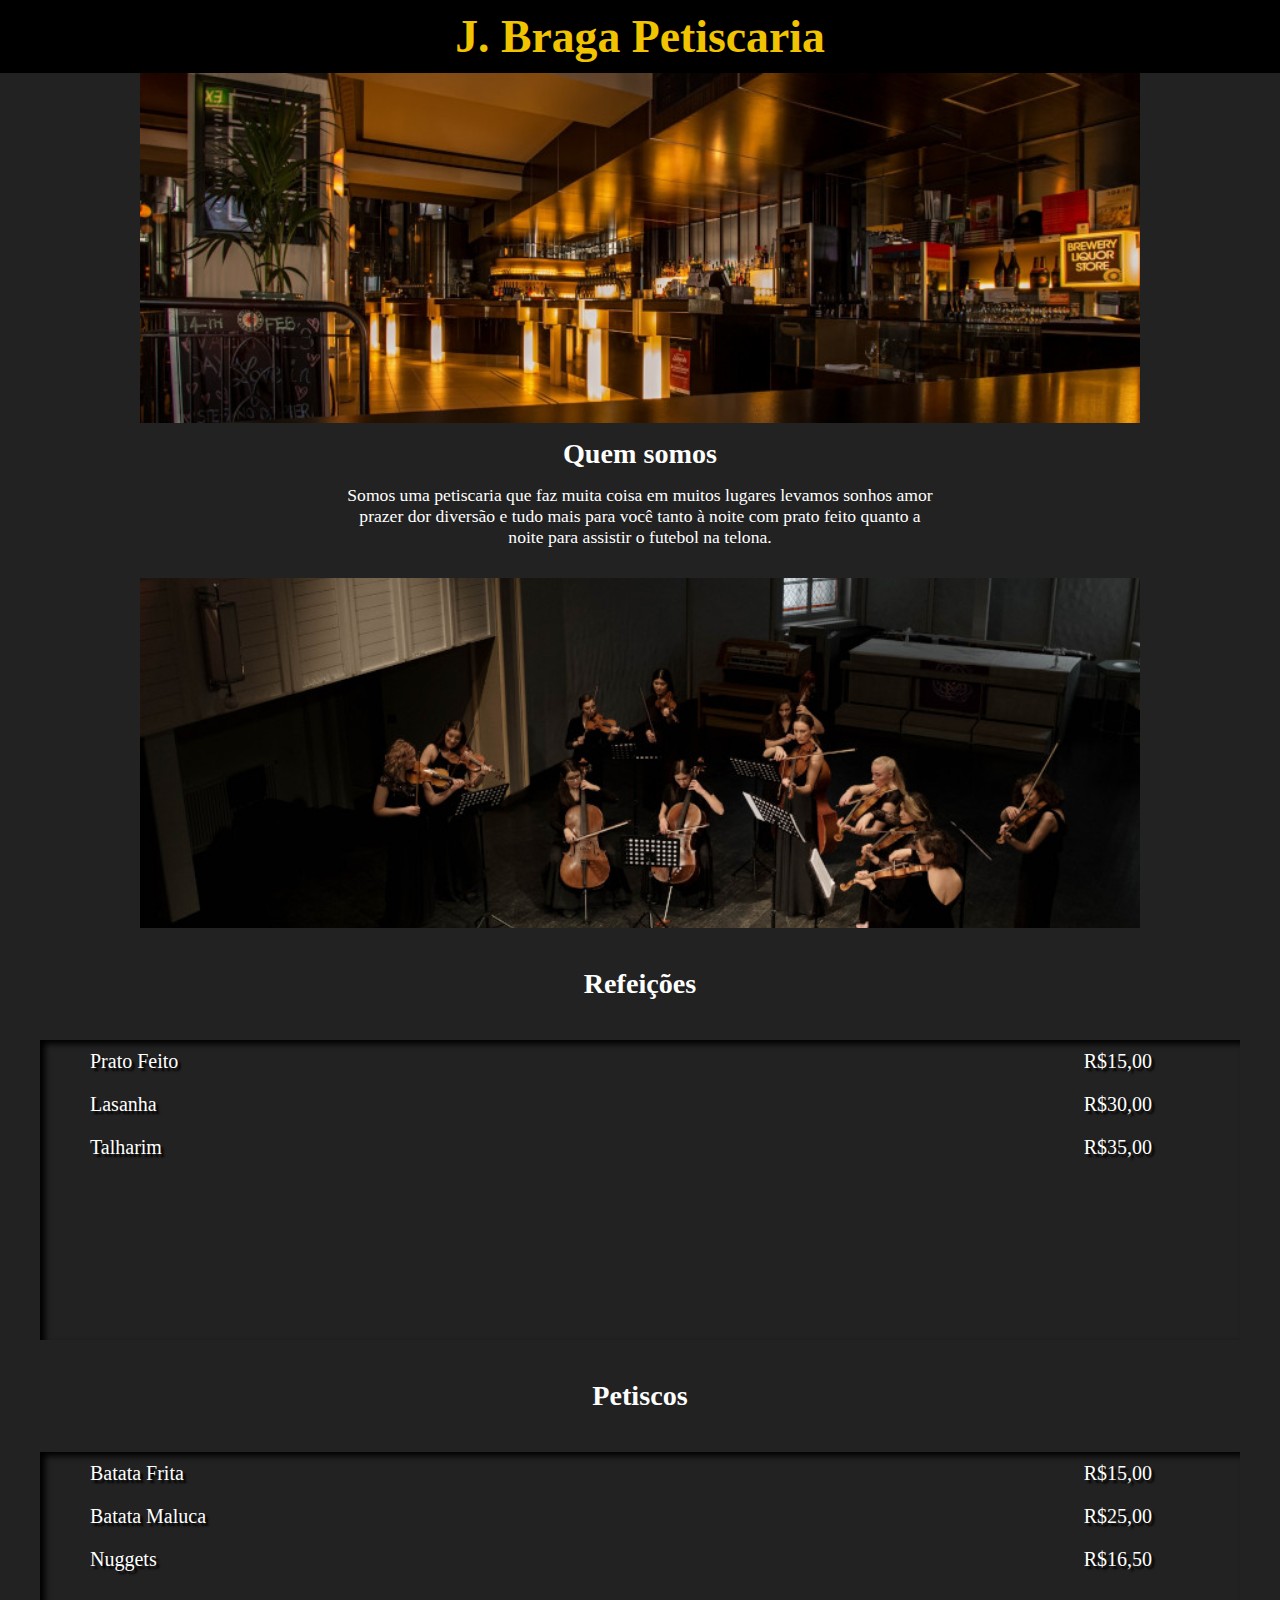
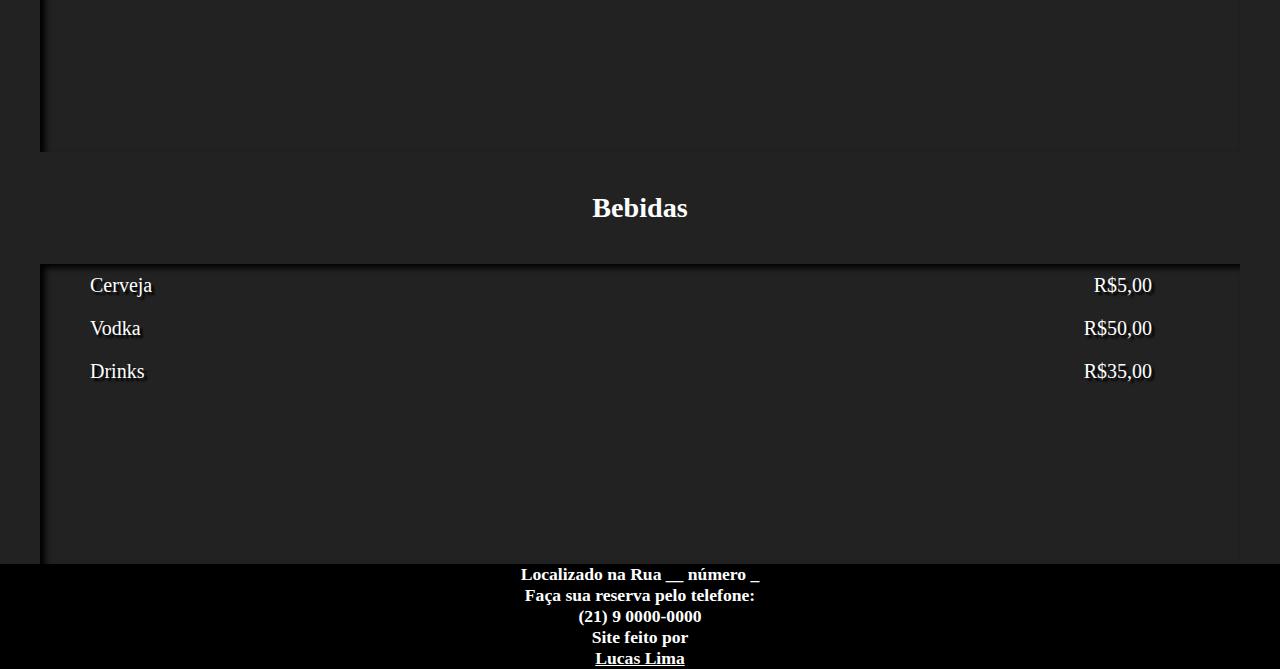
==== index.html @ 10c14f55 "transferencia" ====
<!DOCTYPE html>
<html lang="pt-br">
<head>
    <meta charset="UTF-8">
    <meta http-equiv="X-UA-Compatible" content="IE=edge">
    <meta name="viewport" content="width=device-width, initial-scale=1.0">
    <link rel="stylesheet" href="style.css">
    <link rel="shortcut icon" href="favicon.ico" type="image/x-icon">
    <title>backimage</title>
</head>
<body>
    <header>
        <h1>J. Braga Petiscaria</h1>
    </header>
    <div class="apresentacao" id="restaurante"></div>  
    <section id="quemsomos"> 
    <h2>Quem somos</h2>
    <p>Somos uma petiscaria que faz muita coisa em muitos lugares levamos sonhos amor prazer dor diversão e tudo mais para você tanto à noite com prato feito quanto a noite para assistir o futebol na telona.</p>
    </section>
    <div class="apresentacao" id="musica"> </div> 
    <h3>Refeições</h3>
    <div class="cardapio" id="refeicao">    
        <ul>
            <li>Prato Feito <span> R$15,00 </span>
            </li>
            <li>Lasanha <span>R$30,00</span></li>
            <li>Talharim <span>R$35,00</span></li>
            </ul>
            
    </div>
    <h3>Petiscos</h3>
    <div class="cardapio" id="petiscos">
        <ul>
            <li>Batata Frita <span>R$15,00</span></li>
            <li>Batata Maluca <span>R$25,00</span></li>
            <li>Nuggets <span>R$16,50
            </span></li>
        </ul>
    </div>
    
    <h3>Bebidas</h3>
    <div class="cardapio" id="drinks">
        <ul>
            <li>Cerveja <span>R$5,00</span></li>
            <li>Vodka <span>R$50,00</span></li>
            <li>Drinks <span> R$35,00</span></li>
        </ul>
    </div>
    <footer>
        <p>Localizado na Rua __ número _ <br> Faça sua reserva pelo telefone: <br> (21) 9 0000-0000 <br> Site feito por </p>
        <a href="https://github.com/LucasLimaDM" target="_blank" rel="external">Lucas Lima </a>    
    </footer>
</body>
</html>
---- style.css ----
*{
    margin:0px;
    padding:0px;
    text-align: center;  
}
header{
    background-color: black;
    padding: 10px;
    font-size: 1.3em;
    color: #f0c400;    
}
body{
     background-color: #222222;
     font: normal 1.1em Cambria,Cochin, serif;
     color: #ffffff;
}
h2{
    font-size: 1.6em;
    padding: 15px;
}
h3{
    padding: 40px;
    font-size: 1.6em;
}
a{
    color: #ffffff;   
}
li{
    text-align: left;
    font-size: 20px;
    padding: 10px;
    margin-left: 40px;
    list-style: none;
}
span{
    position:absolute;
    right: 10%;
}
.apresentacao{
    height:350px;
    background-size: cover;
    max-width: 1000px;
    margin: auto;
    background-position: center center;
}
.cardapio{
    height:300px;
    background-size:cover; 
    background-position: center center; 
    background-attachment: fixed;
    max-width: 1200px; 
    margin: auto;
    box-shadow: inset 5px 4px 6px black;
    text-shadow: 3px 3px 2px black;
}
#quemsomos{    
    padding-bottom: 30px;
    max-width: 600px;
    margin: auto;
}
#restaurante{
    background-image: url(archives/ristorant.jpg);
}
#musica{
    background-image: url(archives/musica.jpg);
}
#refeicao{
    background-image: url(archives/comida.jpg);
}
#refeicao{
    background-image: url(archives/comida.jpg);
}
#petiscos{
    background-image: url(archives/petiscos.jpg);
}
#drinks{
    background-image: url(archives/drink.jpg);
}
footer{
    background-color: black;
    font-weight: bold;
}
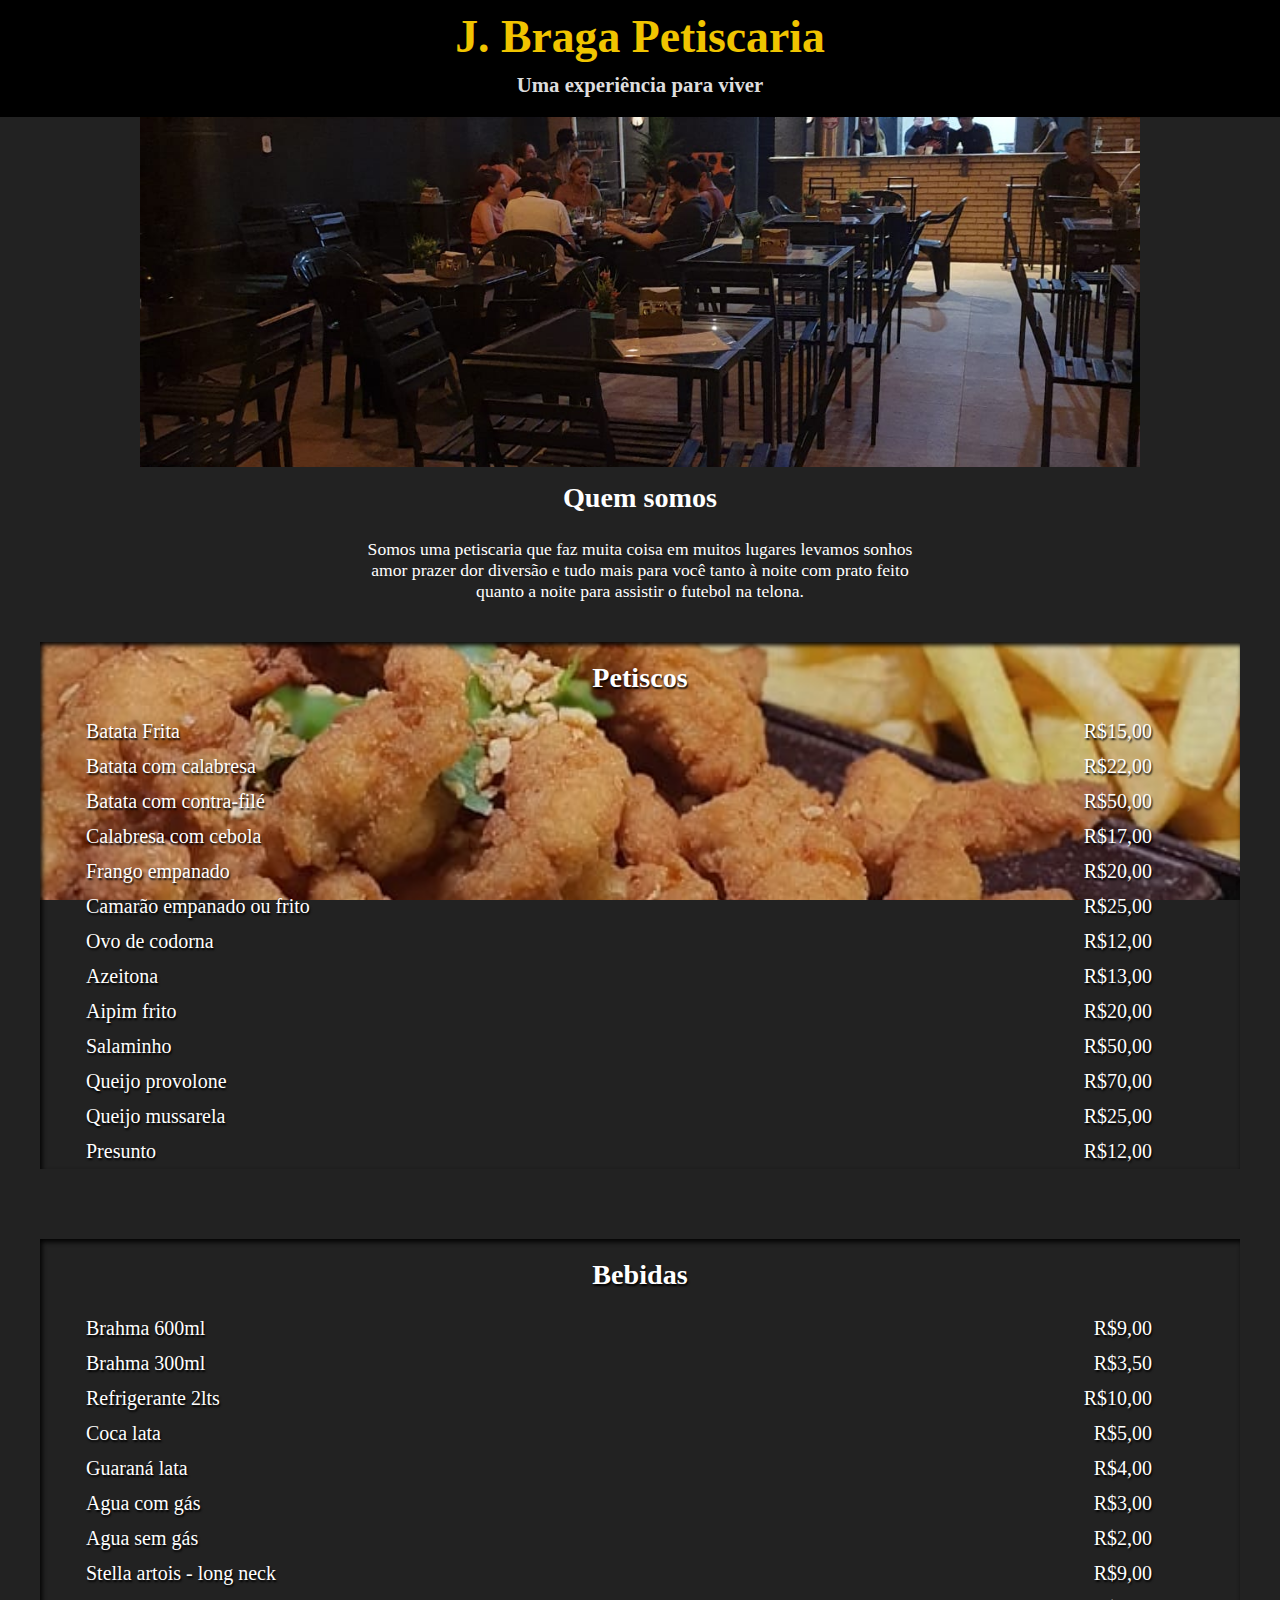
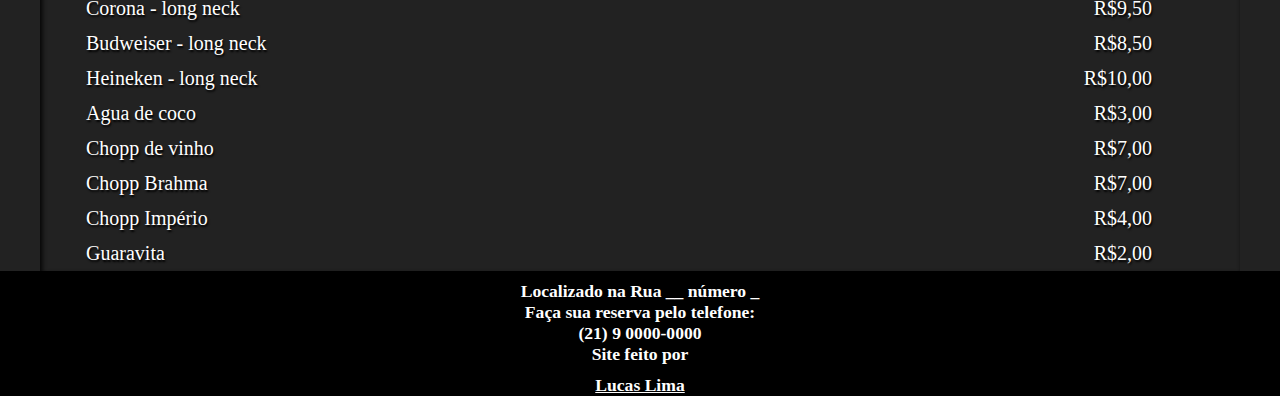
==== commit 5cb47fee: "atualização com cardapio atual" ====
--- a/index.html
+++ b/index.html
@@ -6,44 +6,59 @@
     <meta name="viewport" content="width=device-width, initial-scale=1.0">
     <link rel="stylesheet" href="style.css">
     <link rel="shortcut icon" href="favicon.ico" type="image/x-icon">
-    <title>backimage</title>
+    <title>J. Braga Petiscaria</title>
 </head>
 <body>
     <header>
         <h1>J. Braga Petiscaria</h1>
+        <p>Uma experiência para viver</p>
     </header>
     <div class="apresentacao" id="restaurante"></div>  
     <section id="quemsomos"> 
     <h2>Quem somos</h2>
     <p>Somos uma petiscaria que faz muita coisa em muitos lugares levamos sonhos amor prazer dor diversão e tudo mais para você tanto à noite com prato feito quanto a noite para assistir o futebol na telona.</p>
     </section>
-    <div class="apresentacao" id="musica"> </div> 
-    <h3>Refeições</h3>
-    <div class="cardapio" id="refeicao">    
-        <ul>
-            <li>Prato Feito <span> R$15,00 </span>
-            </li>
-            <li>Lasanha <span>R$30,00</span></li>
-            <li>Talharim <span>R$35,00</span></li>
-            </ul>
-            
-    </div>
-    <h3>Petiscos</h3>
+    
+    
     <div class="cardapio" id="petiscos">
+        <h3>Petiscos</h3>
         <ul>
             <li>Batata Frita <span>R$15,00</span></li>
-            <li>Batata Maluca <span>R$25,00</span></li>
-            <li>Nuggets <span>R$16,50
-            </span></li>
+            <li>Batata com calabresa <span>R$22,00</span></li>
+            <li>Batata com contra-filé<span>R$50,00</span></li>
+            <li>Calabresa com cebola<span>R$17,00</span></li>
+            <li>Frango empanado<span>R$20,00</span></li>
+            <li>Camarão empanado ou frito<span>R$25,00</span></li>
+            <li>Ovo de codorna<span>R$12,00</span></li>
+            <li>Azeitona<span>R$13,00</span></li>
+            <li>Aipim frito<span>R$20,00</span></li>
+            <li>Salaminho<span>R$50,00</span></li>
+            <li>Queijo provolone<span>R$70,00</span></li>
+            <li>Queijo mussarela<span>R$25,00</span></li>
+            <li>Presunto<span>R$12,00</span></li>
         </ul>
     </div>
     
-    <h3>Bebidas</h3>
+    
     <div class="cardapio" id="drinks">
+        <h3>Bebidas</h3>
         <ul>
-            <li>Cerveja <span>R$5,00</span></li>
-            <li>Vodka <span>R$50,00</span></li>
-            <li>Drinks <span> R$35,00</span></li>
+            <li>Brahma 600ml<span>R$9,00</span></li>
+            <li>Brahma 300ml<span>R$3,50</span></li>
+            <li>Refrigerante 2lts<span> R$10,00</span></li>
+            <li>Coca lata<span>R$5,00</span></li>
+            <li>Guaraná lata<span>R$4,00</span></li>
+            <li>Agua com gás<span>R$3,00</span></li>
+            <li>Agua sem gás<span>R$2,00</span></li>
+            <li>Stella artois - long neck<span>R$9,00</span></li>
+            <li>Corona - long neck<span>R$9,50</span></li>
+            <li>Budweiser - long neck<span>R$8,50</span></li>
+            <li>Heineken - long neck<span>R$10,00</span></li>
+            <li>Agua de coco<span>R$3,00</span></li>
+            <li>Chopp de vinho<span>R$7,00</span></li>
+            <li>Chopp Brahma<span>R$7,00</span></li>
+            <li>Chopp Império<span>R$4,00</span></li>
+            <li>Guaravita<span>R$2,00</span></li>
         </ul>
     </div>
     <footer>
--- a/style.css
+++ b/style.css
@@ -7,7 +7,12 @@
     background-color: black;
     padding: 10px;
     font-size: 1.3em;
-    color: #f0c400;    
+    color: #f0c400;
+}
+header>p{
+    color: #dddddd;
+    font-weight: bolder;
+    font-size: 1.3rem;
 }
 body{
      background-color: #222222;
@@ -19,8 +24,11 @@
     padding: 15px;
 }
 h3{
-    padding: 40px;
+    padding: 20px;
     font-size: 1.6em;
+}
+p{
+    padding: 10px;
 }
 a{
     color: #ffffff;   
@@ -28,7 +36,7 @@
 li{
     text-align: left;
     font-size: 20px;
-    padding: 10px;
+    padding: 6px;
     margin-left: 40px;
     list-style: none;
 }
@@ -44,37 +52,30 @@
     background-position: center center;
 }
 .cardapio{
-    height:300px;
     background-size:cover; 
     background-position: center center; 
     background-attachment: fixed;
     max-width: 1200px; 
     margin: auto;
-    box-shadow: inset 5px 4px 6px black;
-    text-shadow: 3px 3px 2px black;
+    box-shadow: inset 2px 3px 5px #030303;
+    text-shadow: 1px 2px 2px black;
 }
 #quemsomos{    
     padding-bottom: 30px;
     max-width: 600px;
     margin: auto;
+
 }
 #restaurante{
-    background-image: url(archives/ristorant.jpg);
-}
-#musica{
-    background-image: url(archives/musica.jpg);
-}
-#refeicao{
-    background-image: url(archives/comida.jpg);
-}
-#refeicao{
-    background-image: url(archives/comida.jpg);
+    background-image: url(archives/restaurante2.jpg) ;
 }
 #petiscos{
-    background-image: url(archives/petiscos.jpg);
+    background-image: url(archives/petiscos2.jpg);
+    margin-bottom: 70px;
+    
 }
 #drinks{
-    background-image: url(archives/drink.jpg);
+    background-image: url(archives/corona.jpg);
 }
 footer{
     background-color: black;
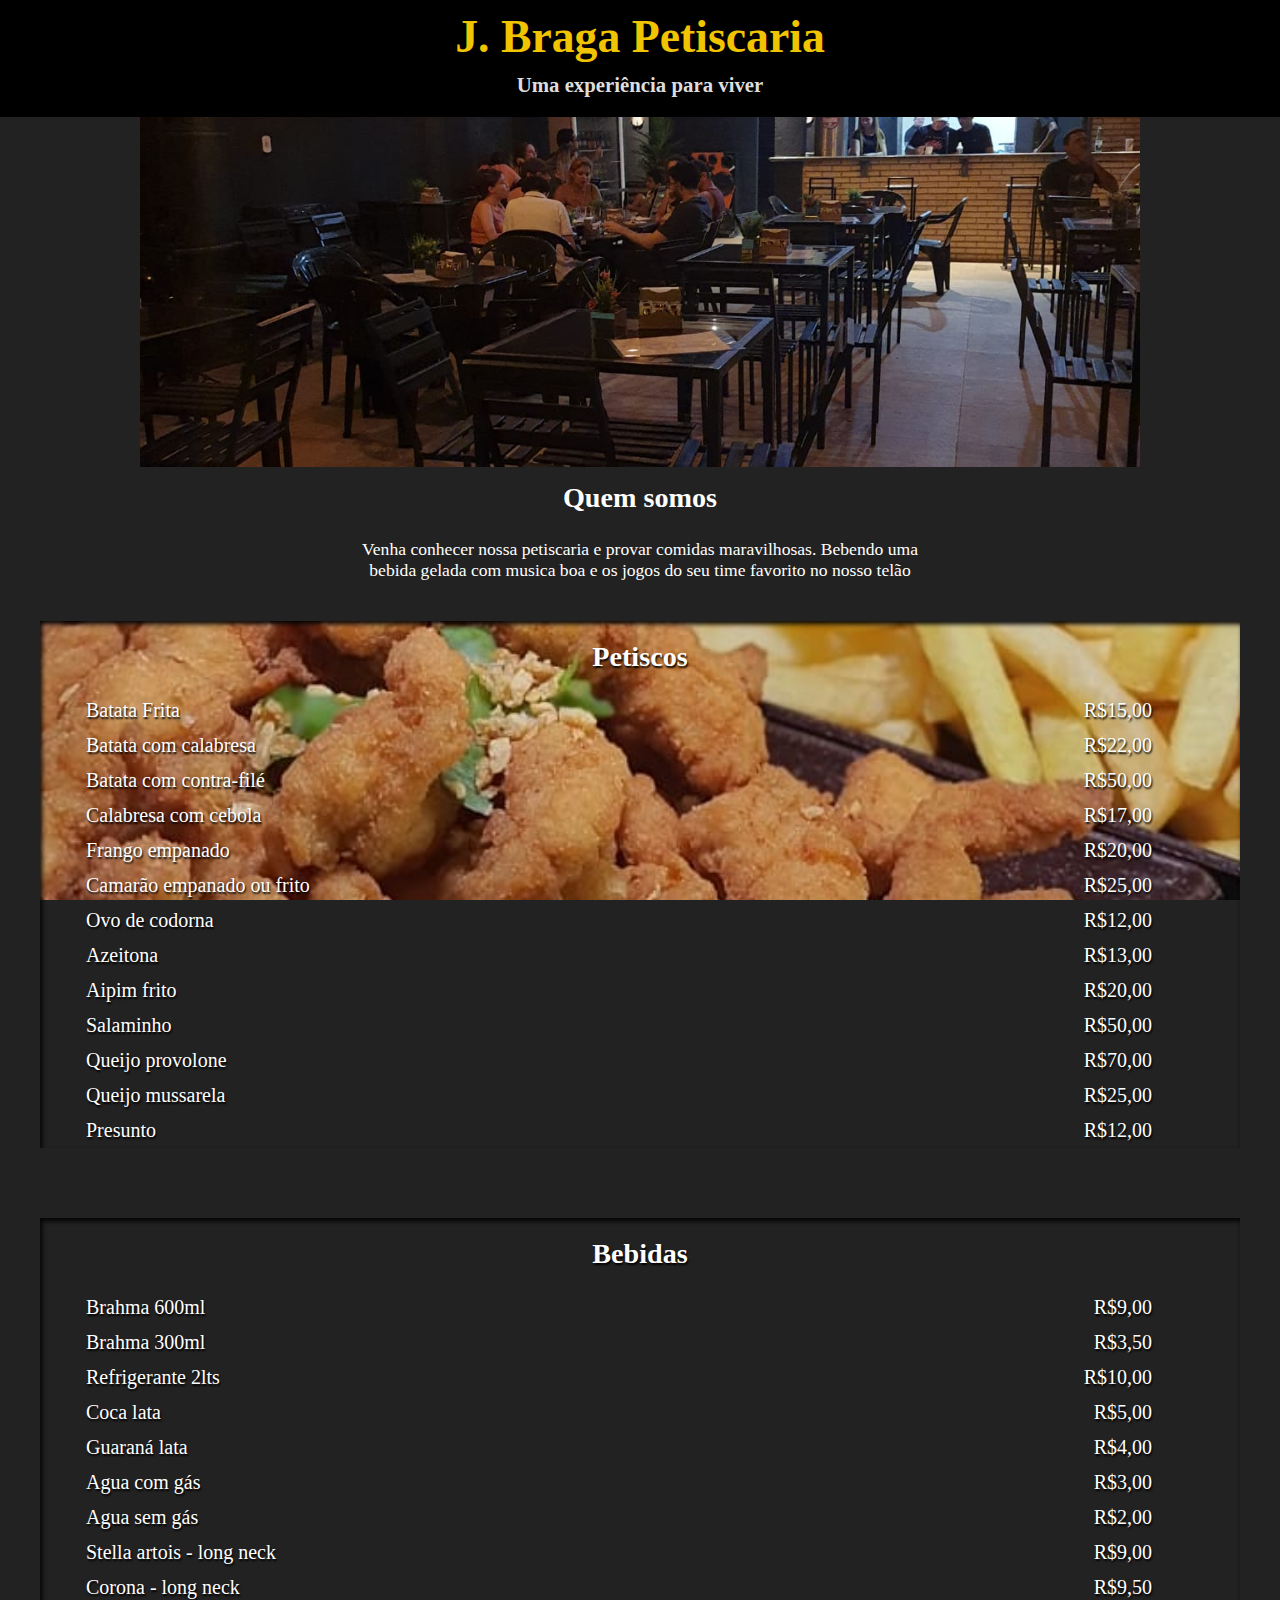
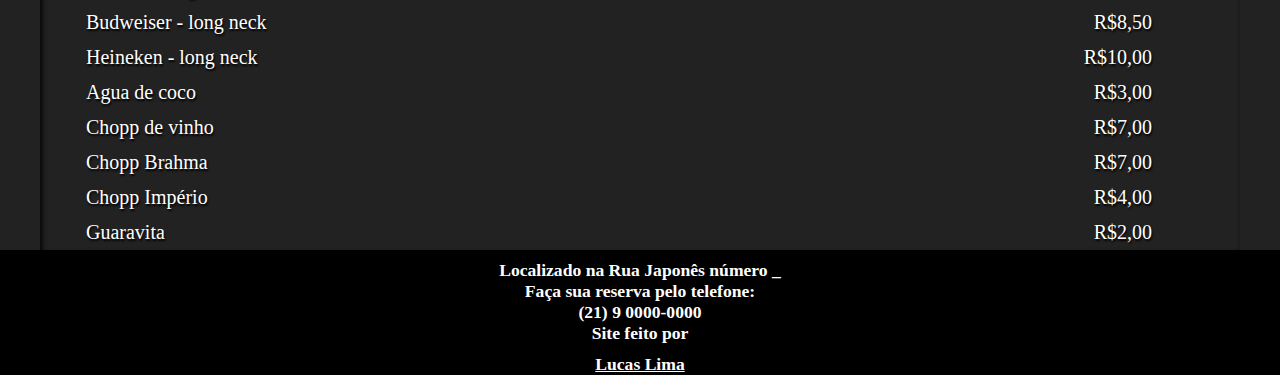
==== commit 24ec410c: "att quem somos" ====
--- a/index.html
+++ b/index.html
@@ -16,7 +16,7 @@
     <div class="apresentacao" id="restaurante"></div>  
     <section id="quemsomos"> 
     <h2>Quem somos</h2>
-    <p>Somos uma petiscaria que faz muita coisa em muitos lugares levamos sonhos amor prazer dor diversão e tudo mais para você tanto à noite com prato feito quanto a noite para assistir o futebol na telona.</p>
+    <p>Venha conhecer nossa petiscaria e provar comidas maravilhosas. Bebendo uma bebida gelada com musica boa e os jogos do seu time favorito no nosso telão</p>
     </section>
     
     
@@ -62,7 +62,7 @@
         </ul>
     </div>
     <footer>
-        <p>Localizado na Rua __ número _ <br> Faça sua reserva pelo telefone: <br> (21) 9 0000-0000 <br> Site feito por </p>
+        <p>Localizado na Rua Japonês número _ <br> Faça sua reserva pelo telefone: <br> (21) 9 0000-0000 <br> Site feito por </p>
         <a href="https://github.com/LucasLimaDM" target="_blank" rel="external">Lucas Lima </a>    
     </footer>
 </body>
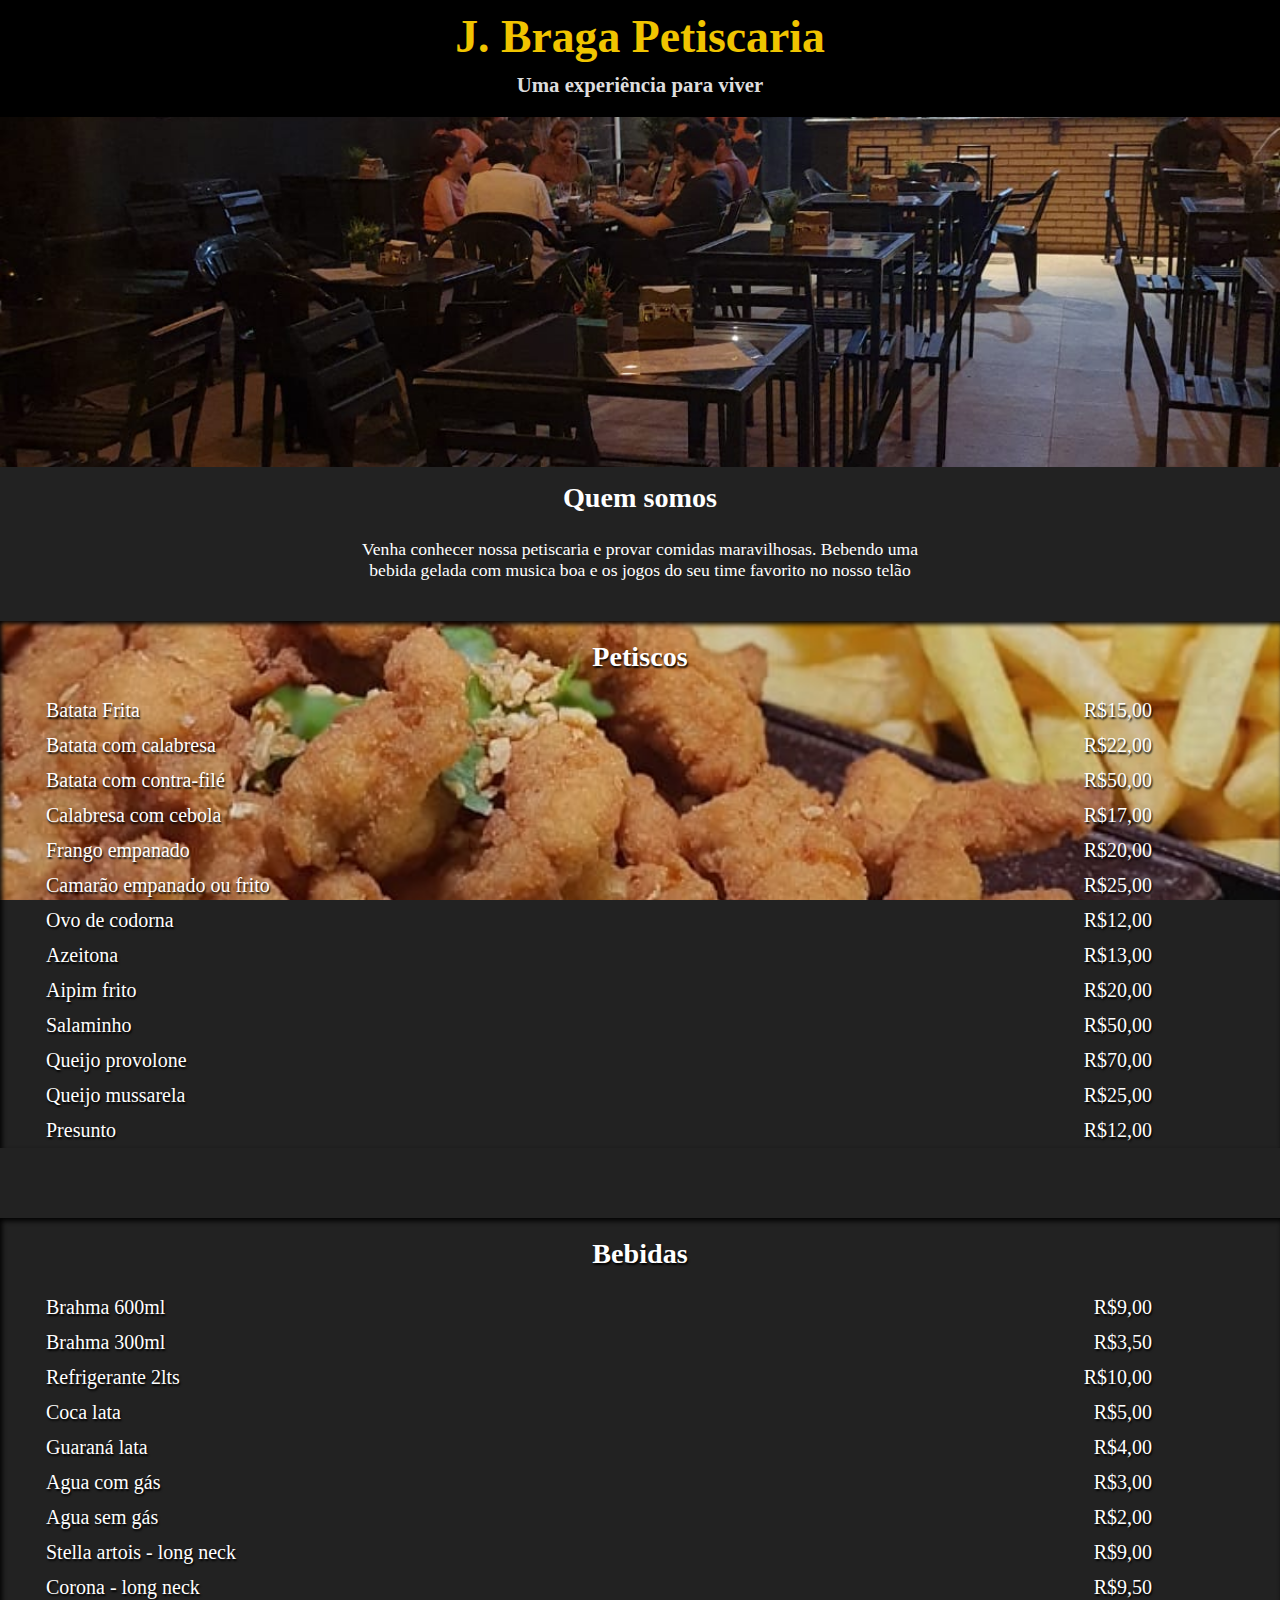
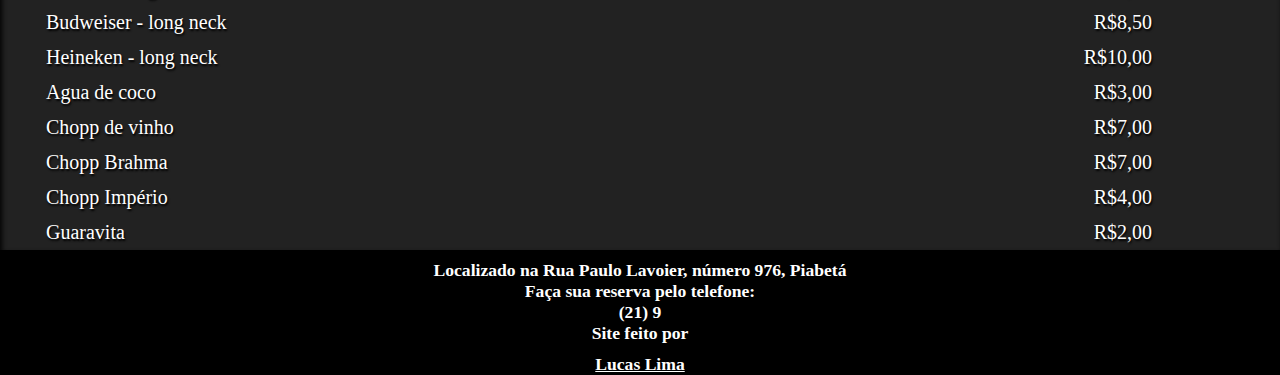
==== commit 1b32f44f: "att address" ====
--- a/index.html
+++ b/index.html
@@ -5,7 +5,7 @@
     <meta http-equiv="X-UA-Compatible" content="IE=edge">
     <meta name="viewport" content="width=device-width, initial-scale=1.0">
     <link rel="stylesheet" href="style.css">
-    <link rel="shortcut icon" href="favicon.ico" type="image/x-icon">
+    <link rel="shortcut icon" href="archives/" type="image/x-icon">
     <title>J. Braga Petiscaria</title>
 </head>
 <body>
@@ -62,7 +62,7 @@
         </ul>
     </div>
     <footer>
-        <p>Localizado na Rua Japonês número _ <br> Faça sua reserva pelo telefone: <br> (21) 9 0000-0000 <br> Site feito por </p>
+        <p>Localizado na Rua Paulo Lavoier, número 976, Piabetá<br> Faça sua reserva pelo telefone: <br> (21) 9 <br> Site feito por </p>
         <a href="https://github.com/LucasLimaDM" target="_blank" rel="external">Lucas Lima </a>    
     </footer>
 </body>
--- a/style.css
+++ b/style.css
@@ -47,7 +47,7 @@
 .apresentacao{
     height:350px;
     background-size: cover;
-    max-width: 1000px;
+    
     margin: auto;
     background-position: center center;
 }
@@ -55,7 +55,7 @@
     background-size:cover; 
     background-position: center center; 
     background-attachment: fixed;
-    max-width: 1200px; 
+     
     margin: auto;
     box-shadow: inset 2px 3px 5px #030303;
     text-shadow: 1px 2px 2px black;
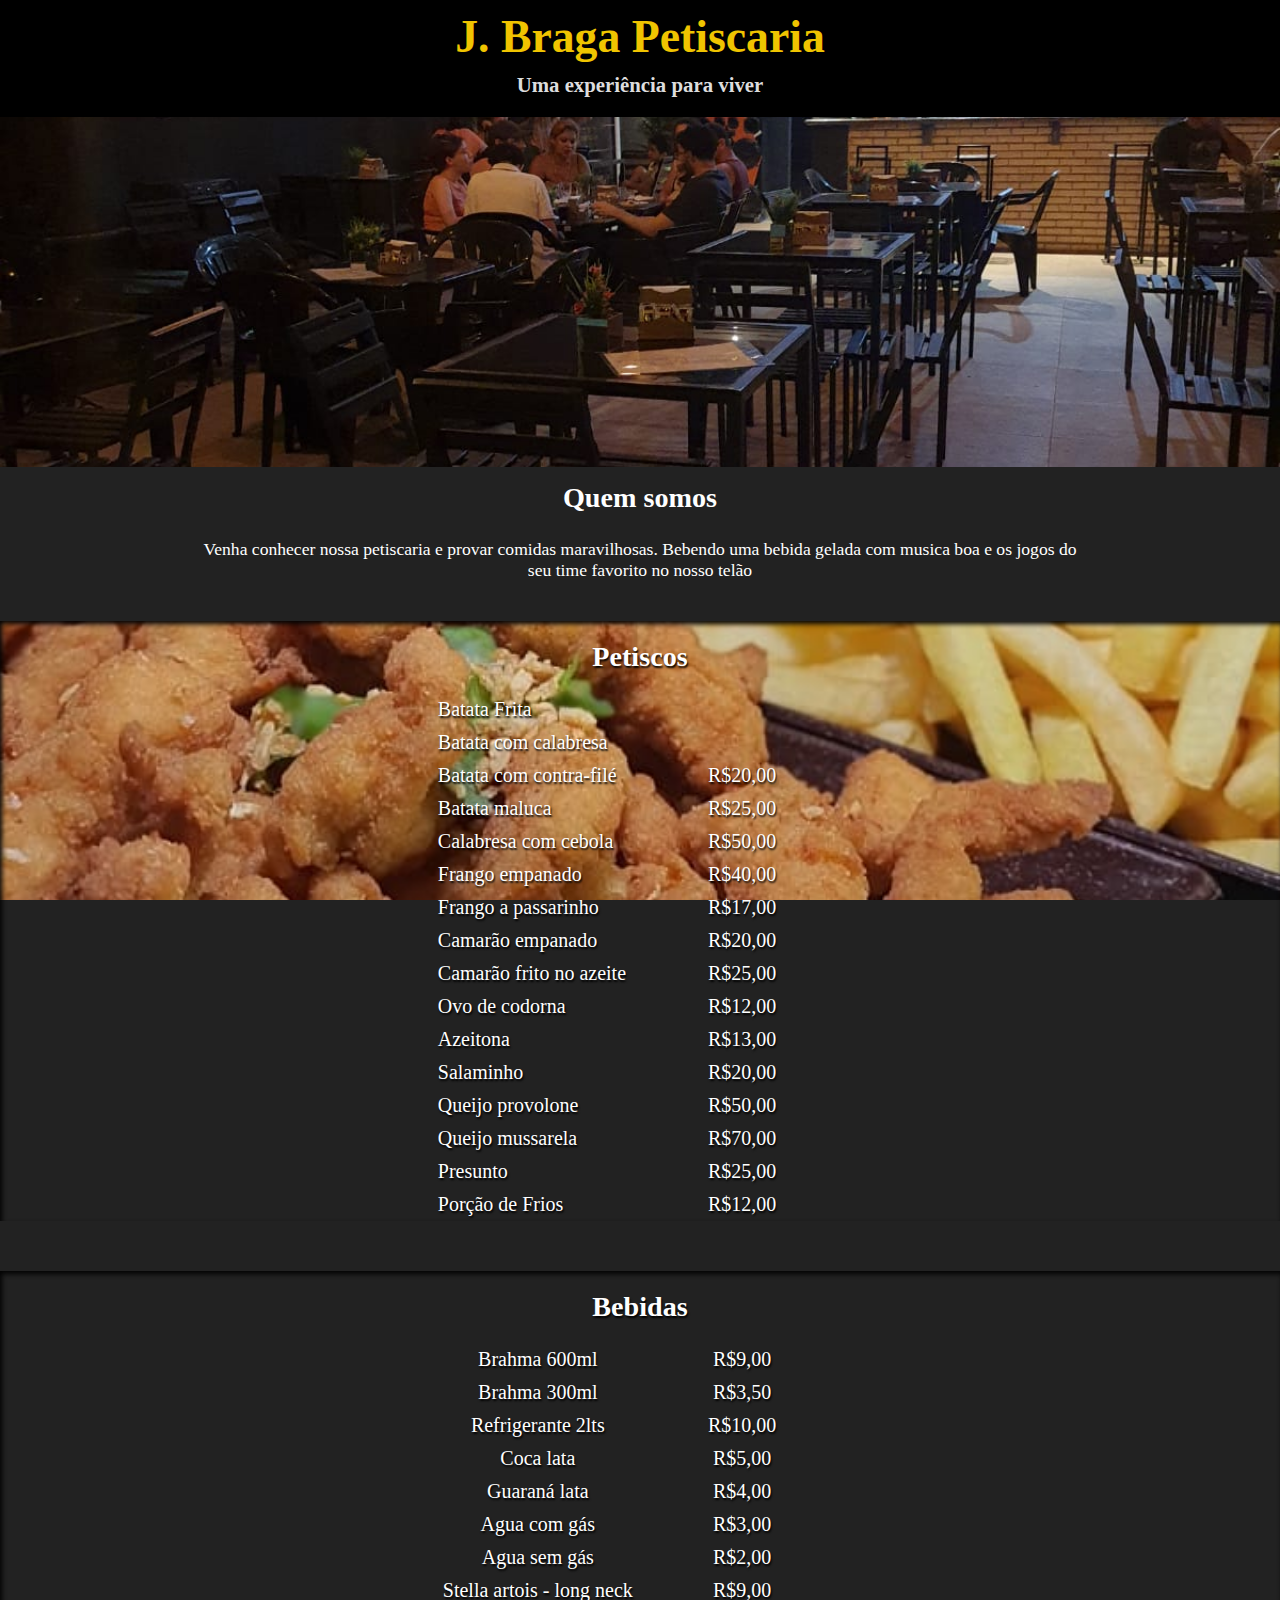
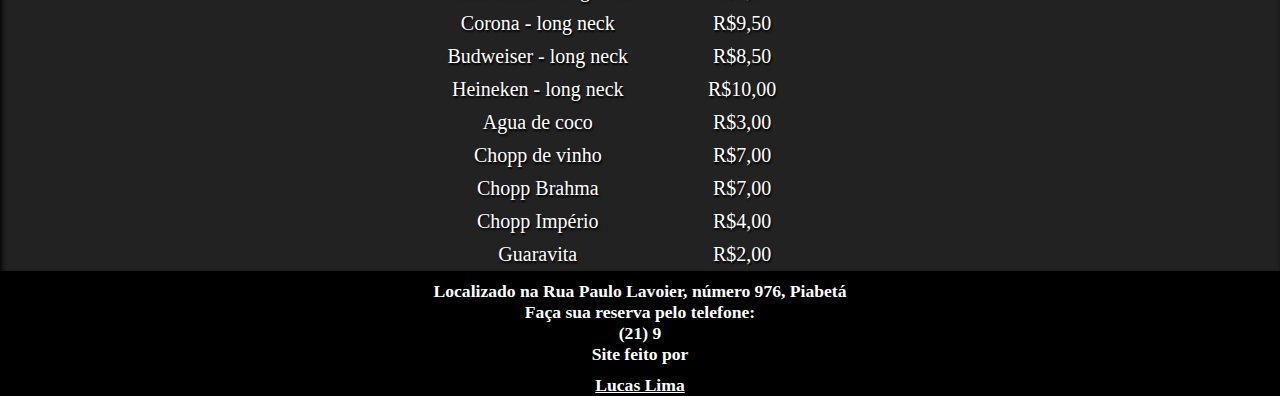
==== commit a01916e5: "att cardapio" ====
--- a/index.html
+++ b/index.html
@@ -23,42 +23,79 @@
     <div class="cardapio" id="petiscos">
         <h3>Petiscos</h3>
         <ul>
-            <li>Batata Frita <span>R$15,00</span></li>
-            <li>Batata com calabresa <span>R$22,00</span></li>
-            <li>Batata com contra-filé<span>R$50,00</span></li>
-            <li>Calabresa com cebola<span>R$17,00</span></li>
-            <li>Frango empanado<span>R$20,00</span></li>
-            <li>Camarão empanado ou frito<span>R$25,00</span></li>
-            <li>Ovo de codorna<span>R$12,00</span></li>
-            <li>Azeitona<span>R$13,00</span></li>
-            <li>Aipim frito<span>R$20,00</span></li>
-            <li>Salaminho<span>R$50,00</span></li>
-            <li>Queijo provolone<span>R$70,00</span></li>
-            <li>Queijo mussarela<span>R$25,00</span></li>
-            <li>Presunto<span>R$12,00</span></li>
+            <li class="nomes">Batata Frita </li>
+            <li class="nomes">Batata com calabresa </li>
+            <li class="nomes">Batata com contra-filé</li>
+            <li class="nomes">Batata maluca</li>
+            <li class="nomes">Calabresa com cebola</li>
+            <li class="nomes">Frango empanado</li>
+            <li class="nomes">Frango a passarinho</li>
+            <li class="nomes">Camarão empanado</li>
+            <li class="nomes">Camarão frito no azeite</li>
+            <li class="nomes">Ovo de codorna</li>
+            <li class="nomes">Azeitona</li>
+            <li class="nomes">Salaminho</li>
+            <li class="nomes">Queijo provolone</li>
+            <li class="nomes">Queijo mussarela</li>
+            <li class="nomes">Presunto</li>
+            <li class="nomes">Porção de Frios</li>
+        </ul>
+        <ul >
+            <li>R$20,00</li>
+            <li>R$25,00</li>
+            <li>R$50,00</li>
+            <li>R$40,00</li>
+            <li>R$17,00</li>
+            <li>R$20,00</li>
+            <li>R$25,00</li>
+            <li>R$12,00</li>
+            <li>R$13,00</li>
+            <li>R$20,00</li>
+            <li>R$50,00</li>
+            <li>R$70,00</li>
+            <li>R$25,00</li>
+            <li>R$12,00</li>
         </ul>
     </div>
     
     
     <div class="cardapio" id="drinks">
         <h3>Bebidas</h3>
-        <ul>
-            <li>Brahma 600ml<span>R$9,00</span></li>
-            <li>Brahma 300ml<span>R$3,50</span></li>
-            <li>Refrigerante 2lts<span> R$10,00</span></li>
-            <li>Coca lata<span>R$5,00</span></li>
-            <li>Guaraná lata<span>R$4,00</span></li>
-            <li>Agua com gás<span>R$3,00</span></li>
-            <li>Agua sem gás<span>R$2,00</span></li>
-            <li>Stella artois - long neck<span>R$9,00</span></li>
-            <li>Corona - long neck<span>R$9,50</span></li>
-            <li>Budweiser - long neck<span>R$8,50</span></li>
-            <li>Heineken - long neck<span>R$10,00</span></li>
-            <li>Agua de coco<span>R$3,00</span></li>
-            <li>Chopp de vinho<span>R$7,00</span></li>
-            <li>Chopp Brahma<span>R$7,00</span></li>
-            <li>Chopp Império<span>R$4,00</span></li>
-            <li>Guaravita<span>R$2,00</span></li>
+        <ul class="nomes">
+            <li>Brahma 600ml</li>
+            <li>Brahma 300ml</li>
+            <li>Refrigerante 2lts</li>
+            <li>Coca lata</li>
+            <li>Guaraná lata</li>
+            <li>Agua com gás</li>
+            <li>Agua sem gás</li>
+            <li>Stella artois - long neck</li>
+            <li>Corona - long neck</li>
+            <li>Budweiser - long neck</li>
+            <li>Heineken - long neck</li>
+            <li>Agua de coco</li>
+            <li>Chopp de vinho</li>
+            <li>Chopp Brahma</li>
+            <li>Chopp Império</li>
+            <li>Guaravita</li>
+        </ul>
+        <ul class="valor">
+            <li>R$9,00</li>
+            <li>R$3,50</li>
+            <li>R$10,00</li>
+            <li>R$5,00</li>
+            <li>R$4,00</li>
+            <li>R$3,00</li>
+            <li>R$2,00</li>
+            <li>R$9,00</li>
+            <li>R$9,50</li>
+            <li>R$8,50</li>
+            <li>R$10,00</li>
+            <li>R$3,00</li>
+            <li>R$7,00</li>
+            <li>R$7,00</li>
+            <li>R$4,00</li>
+            <li>R$2,00</li>
         </ul>
     </div>
     <footer>
--- a/style.css
+++ b/style.css
@@ -34,15 +34,15 @@
     color: #ffffff;   
 }
 li{
-    text-align: left;
+    
     font-size: 20px;
-    padding: 6px;
-    margin-left: 40px;
+    padding: 5px 0px 5px 0px;
     list-style: none;
 }
-span{
-    position:absolute;
-    right: 10%;
+ul{
+    display: inline-block;
+    width: 200px;
+    
 }
 .apresentacao{
     height:350px;
@@ -55,23 +55,30 @@
     background-size:cover; 
     background-position: center center; 
     background-attachment: fixed;
-     
+    text-align: center;
     margin: auto;
     box-shadow: inset 2px 3px 5px #030303;
     text-shadow: 1px 2px 2px black;
 }
 #quemsomos{    
     padding-bottom: 30px;
-    max-width: 600px;
+    max-width: 70vw;
     margin: auto;
 
 }
+.nomes{
+    text-align: left;
+}
+.valor{
+    text-align: right;
+}
+
 #restaurante{
     background-image: url(archives/restaurante2.jpg) ;
 }
 #petiscos{
     background-image: url(archives/petiscos2.jpg);
-    margin-bottom: 70px;
+    margin-bottom: 50px;
     
 }
 #drinks{
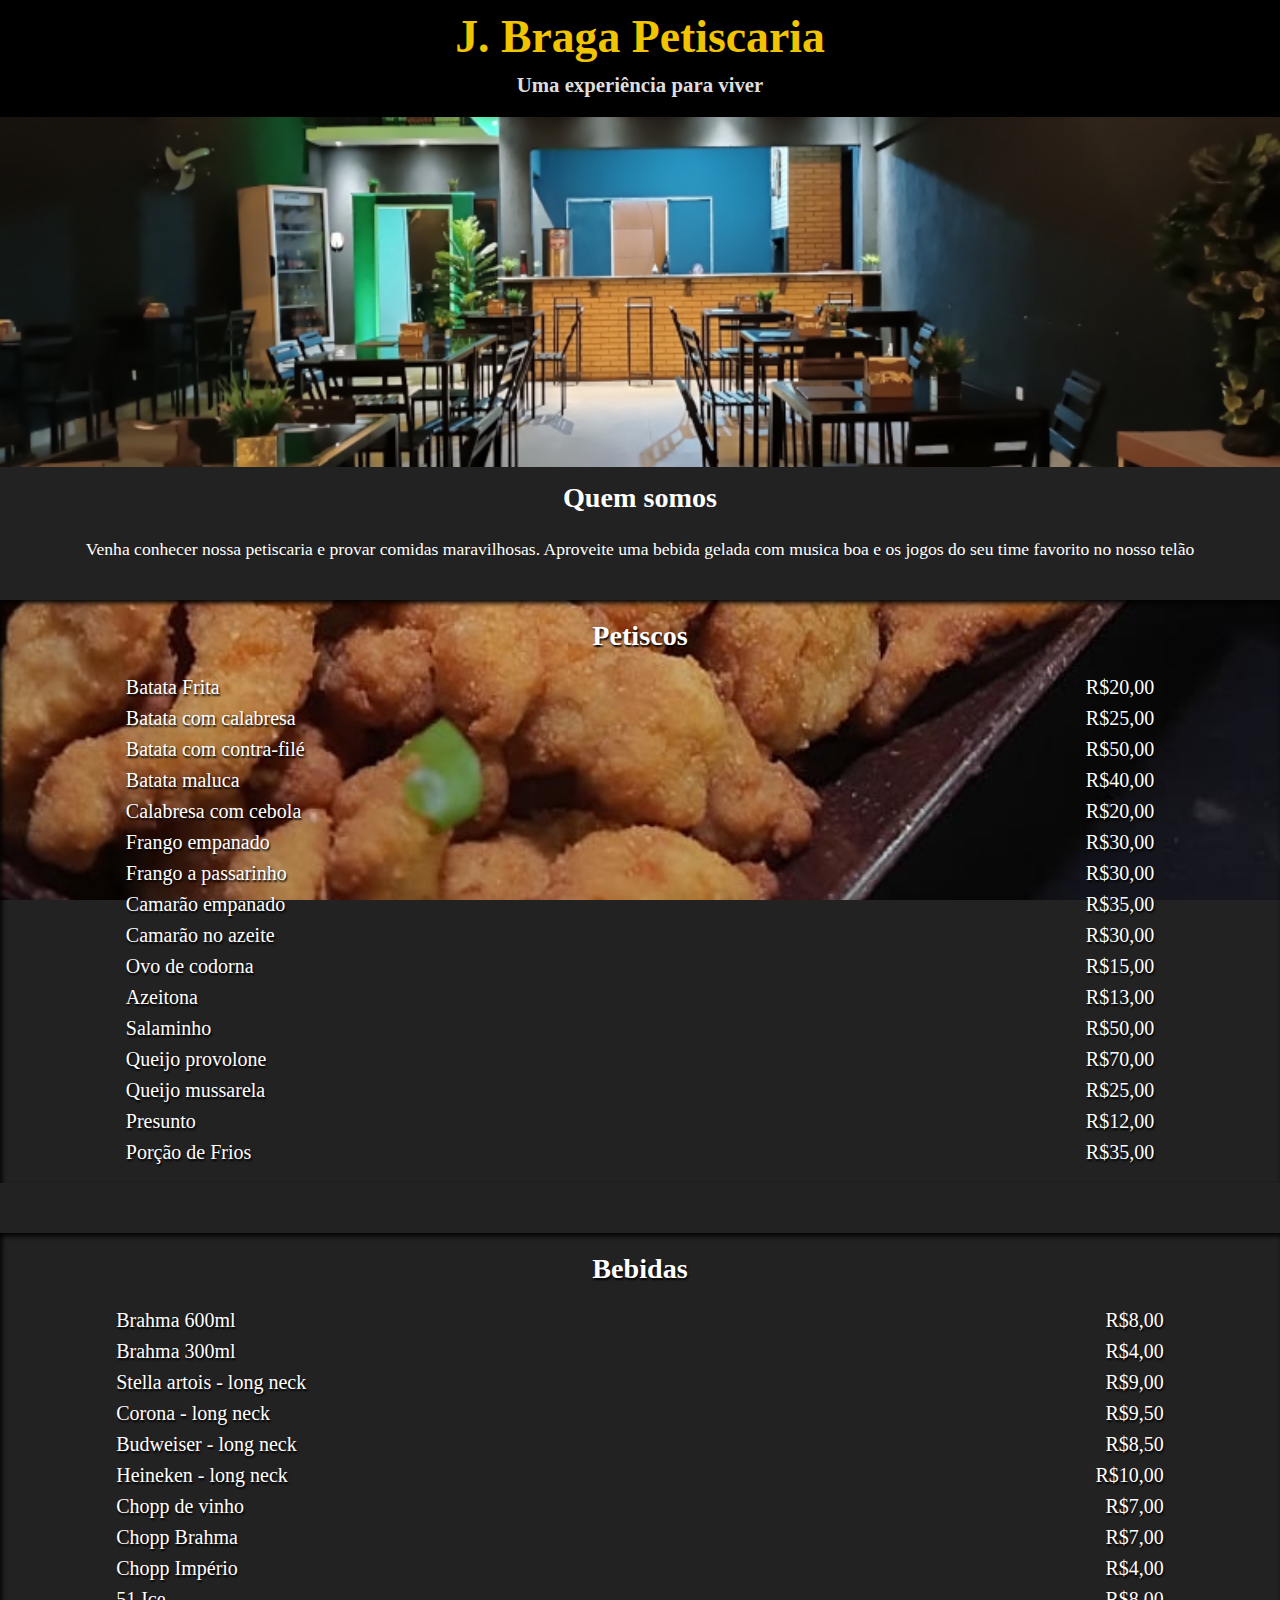
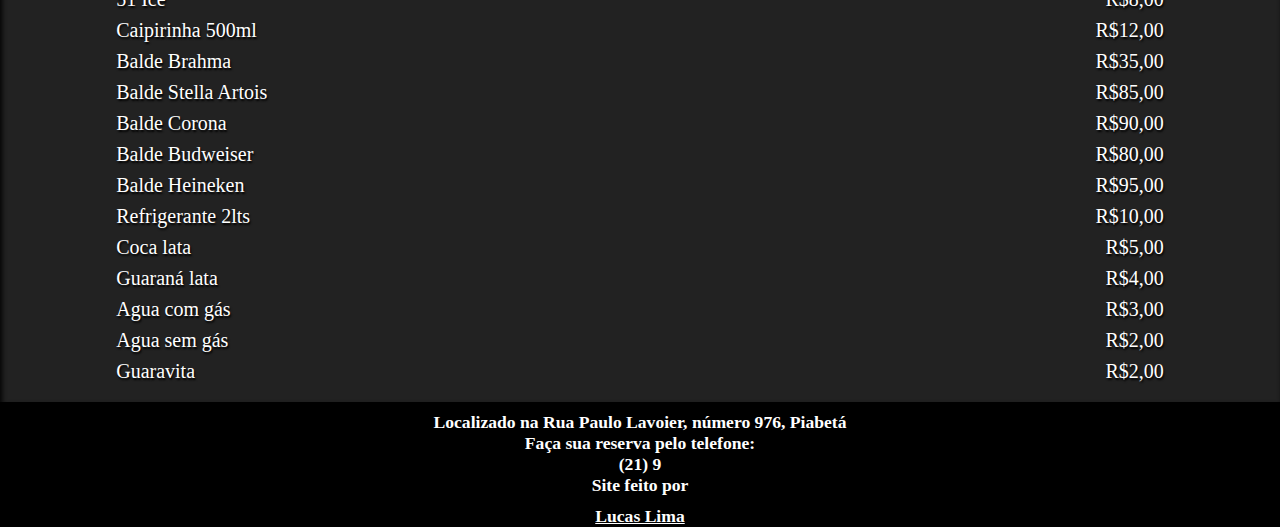
==== commit a1444da2: "att cardapio final" ====
--- a/index.html
+++ b/index.html
@@ -16,45 +16,47 @@
     <div class="apresentacao" id="restaurante"></div>  
     <section id="quemsomos"> 
     <h2>Quem somos</h2>
-    <p>Venha conhecer nossa petiscaria e provar comidas maravilhosas. Bebendo uma bebida gelada com musica boa e os jogos do seu time favorito no nosso telão</p>
+    <p>Venha conhecer nossa petiscaria e provar comidas maravilhosas. Aproveite uma bebida gelada com musica boa e os jogos do seu time favorito no nosso telão</p>
     </section>
     
     
     <div class="cardapio" id="petiscos">
         <h3>Petiscos</h3>
         <ul>
-            <li class="nomes">Batata Frita </li>
-            <li class="nomes">Batata com calabresa </li>
-            <li class="nomes">Batata com contra-filé</li>
-            <li class="nomes">Batata maluca</li>
-            <li class="nomes">Calabresa com cebola</li>
-            <li class="nomes">Frango empanado</li>
-            <li class="nomes">Frango a passarinho</li>
-            <li class="nomes">Camarão empanado</li>
-            <li class="nomes">Camarão frito no azeite</li>
-            <li class="nomes">Ovo de codorna</li>
-            <li class="nomes">Azeitona</li>
-            <li class="nomes">Salaminho</li>
-            <li class="nomes">Queijo provolone</li>
-            <li class="nomes">Queijo mussarela</li>
-            <li class="nomes">Presunto</li>
-            <li class="nomes">Porção de Frios</li>
+            <li >Batata Frita </li>
+            <li >Batata com calabresa </li>
+            <li >Batata com contra-filé</li>
+            <li >Batata maluca</li>
+            <li >Calabresa com cebola</li>
+            <li >Frango empanado</li>
+            <li >Frango a passarinho</li>
+            <li >Camarão empanado</li>
+            <li >Camarão no azeite</li>
+            <li >Ovo de codorna</li>
+            <li >Azeitona</li>
+            <li >Salaminho</li>
+            <li >Queijo provolone</li>
+            <li >Queijo mussarela</li>
+            <li >Presunto</li>
+            <li >Porção de Frios</li>
         </ul>
         <ul >
-            <li>R$20,00</li>
-            <li>R$25,00</li>
-            <li>R$50,00</li>
-            <li>R$40,00</li>
-            <li>R$17,00</li>
-            <li>R$20,00</li>
-            <li>R$25,00</li>
-            <li>R$12,00</li>
-            <li>R$13,00</li>
-            <li>R$20,00</li>
-            <li>R$50,00</li>
-            <li>R$70,00</li>
-            <li>R$25,00</li>
-            <li>R$12,00</li>
+            <li class="valor">R$20,00</li>
+            <li class="valor">R$25,00</li>
+            <li class="valor">R$50,00</li>
+            <li class="valor">R$40,00</li>
+            <li class="valor">R$20,00</li>
+            <li class="valor">R$30,00</li>
+            <li class="valor">R$30,00</li>
+            <li class="valor">R$35,00</li>
+            <li class="valor">R$30,00</li>
+            <li class="valor">R$15,00</li>
+            <li class="valor">R$13,00</li>
+            <li class="valor">R$50,00</li>
+            <li class="valor">R$70,00</li>
+            <li class="valor">R$25,00</li>
+            <li class="valor">R$12,00</li>
+            <li class="valor">R$35,00</li>
         </ul>
     </div>
     
@@ -64,39 +66,62 @@
         <ul class="nomes">
             <li>Brahma 600ml</li>
             <li>Brahma 300ml</li>
+            
+            
+            
+            <li>Stella artois - long neck</li>
+            <li>Corona - long neck</li>
+            <li>Budweiser - long neck</li>
+            <li>Heineken - long neck</li>
+            <li>Chopp de vinho</li>
+            <li>Chopp Brahma</li>
+            <li>Chopp Império</li>
+            <li>51 Ice</li>
+            <li>Caipirinha 500ml</li>
+            
+            <li>Balde Brahma</li>
+            <li>Balde Stella Artois</li>
+            <li>Balde Corona</li>
+            <li>Balde Budweiser</li>
+            <li>Balde Heineken</li>
             <li>Refrigerante 2lts</li>
+
             <li>Coca lata</li>
             <li>Guaraná lata</li>
             <li>Agua com gás</li>
             <li>Agua sem gás</li>
-            <li>Stella artois - long neck</li>
-            <li>Corona - long neck</li>
-            <li>Budweiser - long neck</li>
-            <li>Heineken - long neck</li>
-            <li>Agua de coco</li>
-            <li>Chopp de vinho</li>
-            <li>Chopp Brahma</li>
-            <li>Chopp Império</li>
             <li>Guaravita</li>
         </ul>
-        <ul class="valor">
-            <li>R$9,00</li>
-            <li>R$3,50</li>
-            <li>R$10,00</li>
-            <li>R$5,00</li>
-            <li>R$4,00</li>
-            <li>R$3,00</li>
-            <li>R$2,00</li>
-            <li>R$9,00</li>
-            <li>R$9,50</li>
-            <li>R$8,50</li>
-            <li>R$10,00</li>
-            <li>R$3,00</li>
-            <li>R$7,00</li>
-            <li>R$7,00</li>
-            <li>R$4,00</li>
-            <li>R$2,00</li>
+        <ul>
+            
+            <li class="valor">R$8,00</li>
+            <li class="valor">R$4,00</li>
+            
+            
+            <li class="valor">R$9,00</li>
+            <li class="valor">R$9,50</li>
+            <li class="valor">R$8,50</li>
+            <li class="valor">R$10,00</li>
+            <li class="valor">R$7,00</li>
+            <li class="valor">R$7,00</li>
+            <li class="valor">R$4,00</li>
+            <li class="valor">R$8,00</li>
+            <li class="valor">R$12,00</li>
+            
+            <li class="valor">R$35,00</li>
+            <li class="valor">R$85,00</li>
+            <li class="valor">R$90,00</li>
+            <li class="valor">R$80,00</li>
+            <li class="valor">R$95,00</li>
+            <li class="valor">R$10,00</li>
+            <li class="valor">R$5,00</li>
+            <li class="valor">R$4,00</li>
+            <li class="valor">R$3,00</li>
+            <li class="valor">R$2,00</li>
+            
+            <li class="valor">R$2,00</li>
         </ul>
+        
     </div>
     <footer>
         <p>Localizado na Rua Paulo Lavoier, número 976, Piabetá<br> Faça sua reserva pelo telefone: <br> (21) 9 <br> Site feito por </p>
--- a/style.css
+++ b/style.css
@@ -34,14 +34,14 @@
     color: #ffffff;   
 }
 li{
-    
     font-size: 20px;
-    padding: 5px 0px 5px 0px;
+    padding:4px 0px 4px 0px;
     list-style: none;
+    text-align: left;
 }
 ul{
     display: inline-block;
-    width: 200px;
+    width: 40vw;
     
 }
 .apresentacao{
@@ -59,25 +59,28 @@
     margin: auto;
     box-shadow: inset 2px 3px 5px #030303;
     text-shadow: 1px 2px 2px black;
+    padding-bottom: 15px;
 }
 #quemsomos{    
     padding-bottom: 30px;
-    max-width: 70vw;
+    max-width: 90vw ;
     margin: auto;
 
 }
 .nomes{
     text-align: left;
+    margin-right: 1.5vw;
 }
 .valor{
+    margin-left: 1.5vw;
     text-align: right;
 }
 
 #restaurante{
-    background-image: url(archives/restaurante2.jpg) ;
+    background-image: url(archives/restaurante.png) ;
 }
 #petiscos{
-    background-image: url(archives/petiscos2.jpg);
+    background-image: url(archives/petiscos.jpg);
     margin-bottom: 50px;
     
 }
